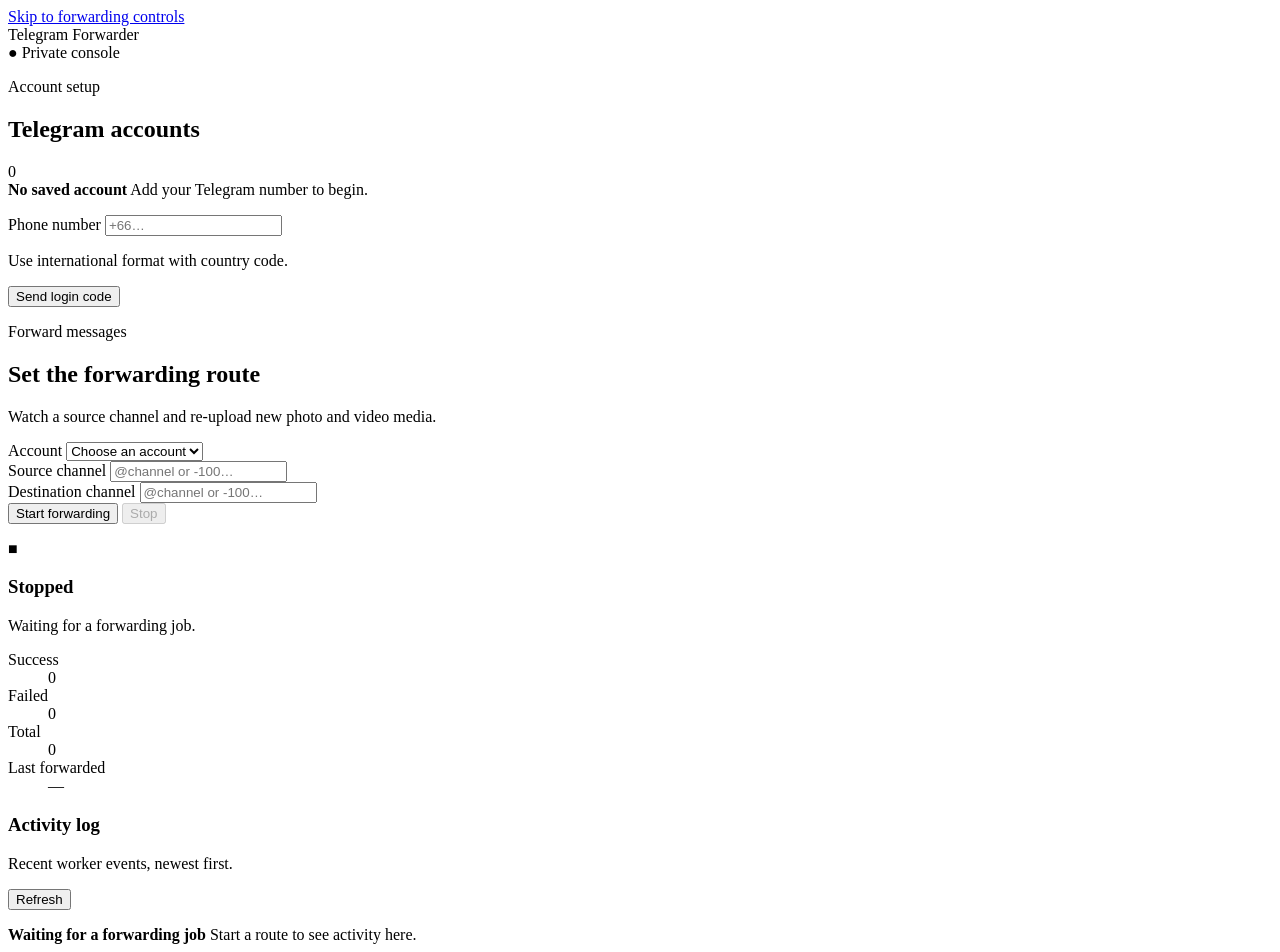
==== webapp/static/index.html @ 00728139 "feat: replace desktop UI with web console" ====
<!doctype html>
<html lang="en">
<head>
  <meta charset="utf-8">
  <meta name="viewport" content="width=device-width, initial-scale=1">
  <meta name="theme-color" content="#faf8fd">
  <title>Telegram Forwarder</title>
  <link rel="stylesheet" href="/static/app.css">
  <script src="/static/app.js" defer></script>
</head>
<body>
  <a class="skip-link" href="#workspace">Skip to forwarding controls</a>
  <header class="topbar">
    <div class="brand" aria-label="Telegram Forwarder">
      <span class="bloom" aria-hidden="true"><i></i><i></i><i></i><i></i></span>
      <span>Telegram Forwarder</span>
    </div>
    <div class="private-label"><span aria-hidden="true">●</span> Private console</div>
  </header>

  <main class="app-shell">
    <aside class="account-panel" aria-labelledby="accounts-heading">
      <div class="section-heading">
        <div>
          <p class="context-label">Account setup</p>
          <h1 id="accounts-heading">Telegram accounts</h1>
        </div>
        <span id="account-count" class="count-badge" aria-label="0 saved accounts">0</span>
      </div>

      <div id="account-empty" class="empty-note">
        <strong>No saved account</strong>
        <span>Add your Telegram number to begin.</span>
      </div>
      <ul id="account-list" class="account-list" aria-label="Saved accounts"></ul>

      <div class="divider"></div>
      <form id="phone-form" class="form-stack">
        <div>
          <label for="phone">Phone number</label>
          <input id="phone" name="phone" type="tel" autocomplete="tel" placeholder="+66…" required pattern="\+[1-9][0-9]{3,14}" aria-describedby="phone-help">
          <p id="phone-help" class="field-help">Use international format with country code.</p>
        </div>
        <button class="button primary" type="submit">Send login code</button>
      </form>

      <form id="code-form" class="form-stack login-step" hidden>
        <div>
          <label for="login-code">Telegram login code</label>
          <input id="login-code" name="code" inputmode="numeric" autocomplete="one-time-code" pattern="[0-9]{5,6}" required aria-describedby="code-help">
          <p id="code-help" class="field-help">Enter the code Telegram sent to your account.</p>
        </div>
        <button class="button primary" type="submit">Verify code</button>
      </form>

      <form id="password-form" class="form-stack login-step" hidden>
        <div>
          <label for="login-password">Two-step verification password</label>
          <input id="login-password" name="password" type="password" autocomplete="current-password" required aria-describedby="password-help">
          <p id="password-help" class="field-help">Used once for sign-in and never stored.</p>
        </div>
        <button class="button primary" type="submit">Complete sign-in</button>
      </form>
      <p id="account-message" class="inline-message" role="status" aria-live="polite"></p>
    </aside>

    <section id="workspace" class="workspace" aria-labelledby="forward-heading">
      <div class="workspace-heading">
        <div>
          <p class="context-label">Forward messages</p>
          <h2 id="forward-heading">Set the forwarding route</h2>
          <p>Watch a source channel and re-upload new photo and video media.</p>
        </div>
      </div>

      <form id="forward-form" class="forward-form">
        <div class="field account-field">
          <label for="forward-account">Account</label>
          <select id="forward-account" name="phone" required>
            <option value="">Choose an account</option>
          </select>
        </div>
        <div class="field">
          <label for="source">Source channel</label>
          <input id="source" name="source" list="channel-options" placeholder="@channel or -100…" required>
        </div>
        <div class="field">
          <label for="destination">Destination channel</label>
          <input id="destination" name="destination" list="channel-options" placeholder="@channel or -100…" required>
        </div>
        <datalist id="channel-options"></datalist>
        <div class="form-actions">
          <button id="start-button" class="button primary" type="submit">Start forwarding</button>
          <button id="stop-button" class="button secondary" type="button" disabled>Stop</button>
        </div>
      </form>
      <p id="forward-message" class="inline-message" role="status" aria-live="polite"></p>

      <section id="status-strip" class="status-strip stopped" aria-labelledby="status-title">
        <span class="status-symbol" aria-hidden="true">■</span>
        <div>
          <h3 id="status-title">Stopped</h3>
          <p id="status-detail">Waiting for a forwarding job.</p>
        </div>
        <span class="bloom small" aria-hidden="true"><i></i><i></i><i></i><i></i></span>
      </section>

      <dl class="metrics" aria-label="Forwarding counters">
        <div><dt>Success</dt><dd id="success-count">0</dd></div>
        <div><dt>Failed</dt><dd id="failed-count">0</dd></div>
        <div><dt>Total</dt><dd id="total-count">0</dd></div>
        <div><dt>Last forwarded</dt><dd id="last-forwarded">—</dd></div>
      </dl>

      <section class="activity" aria-labelledby="activity-heading">
        <div class="activity-heading">
          <div>
            <h3 id="activity-heading">Activity log</h3>
            <p>Recent worker events, newest first.</p>
          </div>
          <button id="refresh-button" class="button text-button" type="button">Refresh</button>
        </div>
        <ol id="activity-list" class="activity-list" aria-live="polite" aria-relevant="additions"></ol>
        <div id="activity-empty" class="activity-empty">
          <strong>Waiting for a forwarding job</strong>
          <span>Start a route to see activity here.</span>
        </div>
      </section>
    </section>
  </main>
</body>
</html>
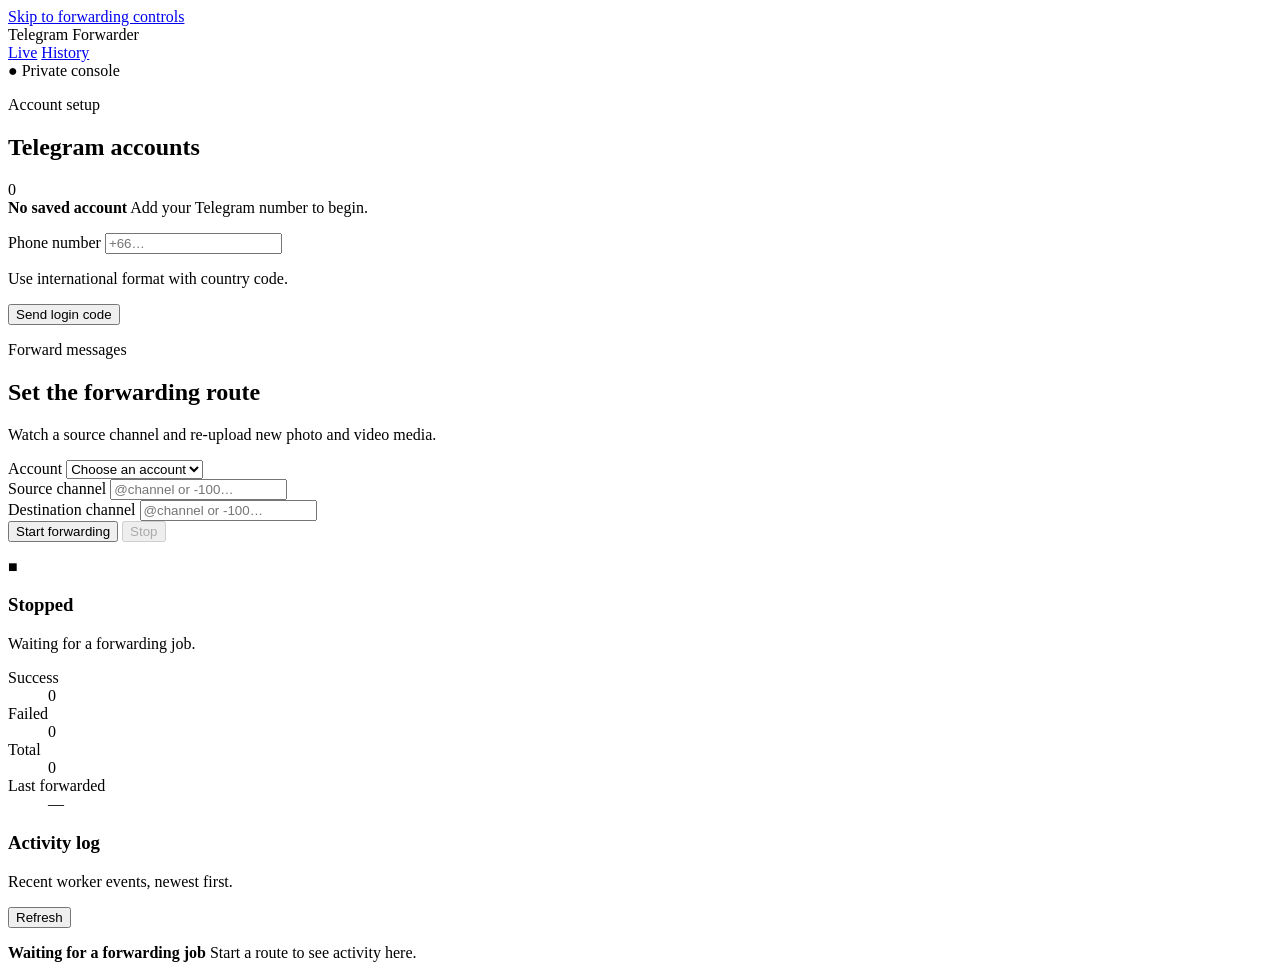
==== commit 2e95d260: "feat: copy a channel's existing history from a separate page The live job starts at the newest messa" ====
--- a/webapp/static/index.html
+++ b/webapp/static/index.html
@@ -15,6 +15,10 @@
       <span class="bloom" aria-hidden="true"><i></i><i></i><i></i><i></i></span>
       <span>Telegram Forwarder</span>
     </div>
+    <nav class="topnav" aria-label="Pages">
+      <a href="/" aria-current="page">Live</a>
+      <a href="/history">History</a>
+    </nav>
     <div class="private-label"><span aria-hidden="true">●</span> Private console</div>
   </header>
 
